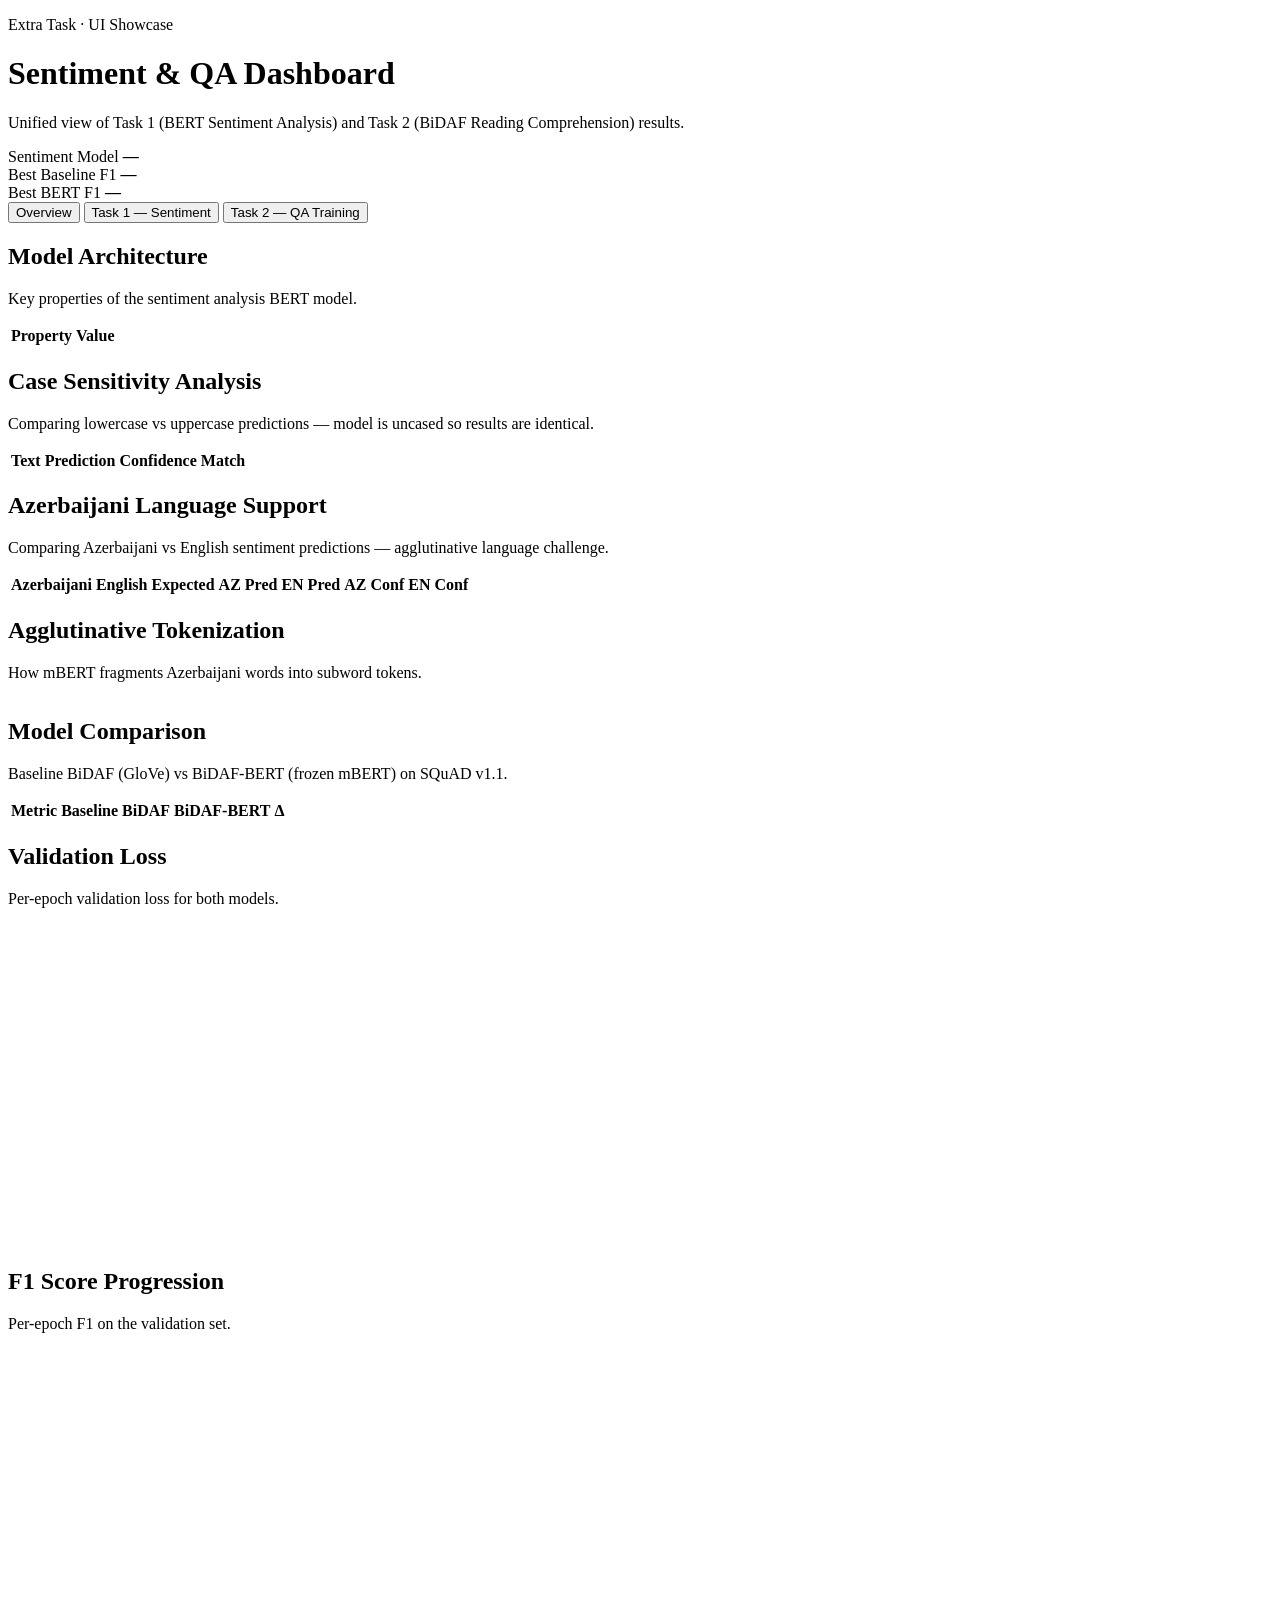
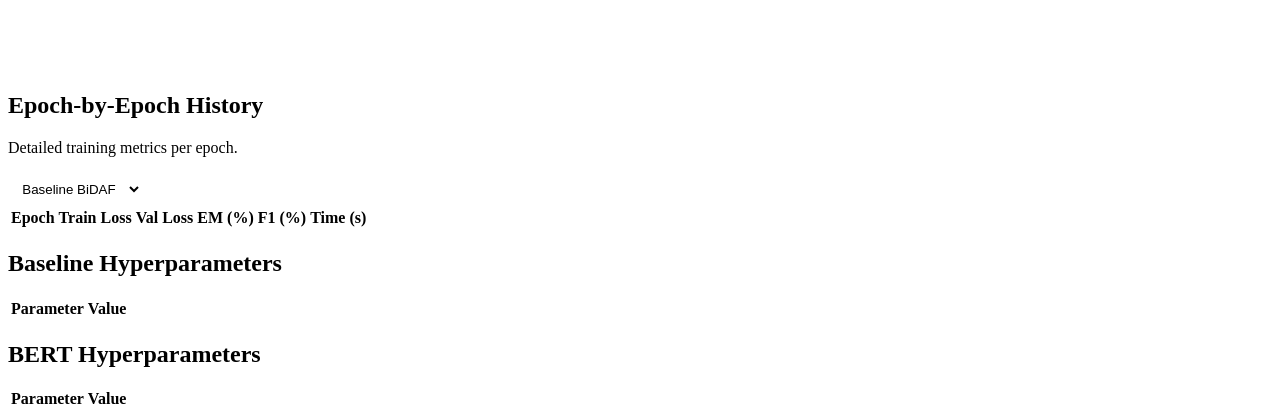
==== project4/extra_task_ui/templates/index.html @ 719b154f "task2, ui and report done" ====
<!doctype html>
<html lang="en">
<head>
  <meta charset="UTF-8"/>
  <meta name="viewport" content="width=device-width,initial-scale=1.0"/>
  <title>Project 4 — NLP Dashboard</title>
  <link rel="preconnect" href="https://fonts.googleapis.com"/>
  <link rel="preconnect" href="https://fonts.gstatic.com" crossorigin/>
  <link href="https://fonts.googleapis.com/css2?family=Inter:wght@400;500;600;700;800&display=swap" rel="stylesheet"/>
  <link rel="stylesheet" href="/static/style.css"/>
</head>
<body>
  <div class="bg-orb orb-a"></div>
  <div class="bg-orb orb-b"></div>
  <div class="bg-orb orb-c"></div>

  <main class="container">
    <!-- Hero -->
    <header class="hero glass">
      <div class="hero-copy">
        <p class="eyebrow">Extra Task · UI Showcase</p>
        <h1>Sentiment &amp; QA Dashboard</h1>
        <p>Unified view of Task 1 (BERT Sentiment Analysis) and Task 2 (BiDAF Reading Comprehension) results.</p>
      </div>
      <div class="hero-badges">
        <div class="badge">
          <span>Sentiment Model</span>
          <strong id="badgeModel">—</strong>
        </div>
        <div class="badge">
          <span>Best Baseline F1</span>
          <strong id="badgeBaseF1">—</strong>
        </div>
        <div class="badge">
          <span>Best BERT F1</span>
          <strong id="badgeBertF1">—</strong>
        </div>
      </div>
    </header>

    <!-- Nav -->
    <nav class="view-nav glass" aria-label="Dashboard sections">
      <button class="nav-btn active" type="button" data-view="overview">Overview</button>
      <button class="nav-btn" type="button" data-view="task1">Task 1 — Sentiment</button>
      <button class="nav-btn" type="button" data-view="task2">Task 2 — QA Training</button>
    </nav>

    <!-- ============ OVERVIEW ============ -->
    <section class="cards dashboard-view" data-section="overview" id="overviewCards"></section>

    <!-- ============ TASK 1 ============ -->
    <!-- Model Architecture -->
    <section class="panel glass dashboard-view is-hidden" data-section="task1">
      <div class="panel-head">
        <h2>Model Architecture</h2>
        <p>Key properties of the sentiment analysis BERT model.</p>
      </div>
      <div class="table-wrap">
        <table><thead><tr>
          <th>Property</th><th>Value</th>
        </tr></thead><tbody id="archBody"></tbody></table>
      </div>
    </section>

    <!-- Case Sensitivity -->
    <section class="panel glass dashboard-view is-hidden" data-section="task1">
      <div class="panel-head">
        <h2>Case Sensitivity Analysis</h2>
        <p>Comparing lowercase vs uppercase predictions — model is uncased so results are identical.</p>
      </div>
      <div class="table-wrap">
        <table><thead><tr>
          <th>Text</th><th>Prediction</th><th>Confidence</th><th>Match</th>
        </tr></thead><tbody id="caseBody"></tbody></table>
      </div>
    </section>

    <!-- Azerbaijani -->
    <section class="panel glass dashboard-view is-hidden" data-section="task1">
      <div class="panel-head">
        <h2>Azerbaijani Language Support</h2>
        <p>Comparing Azerbaijani vs English sentiment predictions — agglutinative language challenge.</p>
      </div>
      <div class="table-wrap">
        <table><thead><tr>
          <th>Azerbaijani</th><th>English</th><th>Expected</th>
          <th>AZ Pred</th><th>EN Pred</th><th>AZ Conf</th><th>EN Conf</th>
        </tr></thead><tbody id="azBody"></tbody></table>
      </div>
    </section>

    <!-- Tokenization -->
    <section class="panel glass dashboard-view is-hidden" data-section="task1">
      <div class="panel-head">
        <h2>Agglutinative Tokenization</h2>
        <p>How mBERT fragments Azerbaijani words into subword tokens.</p>
      </div>
      <div id="tokenizationCards" style="display:grid;grid-template-columns:repeat(auto-fit,minmax(300px,1fr));gap:0.8rem;"></div>
    </section>


    <!-- ============ TASK 2 ============ -->
    <!-- Comparison Table -->
    <section class="panel glass dashboard-view is-hidden" data-section="task2">
      <div class="panel-head">
        <h2>Model Comparison</h2>
        <p>Baseline BiDAF (GloVe) vs BiDAF-BERT (frozen mBERT) on SQuAD v1.1.</p>
      </div>
      <div class="table-wrap">
        <table><thead><tr>
          <th>Metric</th><th>Baseline BiDAF</th><th>BiDAF-BERT</th><th>Δ</th>
        </tr></thead><tbody id="compBody"></tbody></table>
      </div>
    </section>

    <!-- Training Curves -->
    <section class="grid-two dashboard-view is-hidden" data-section="task2">
      <article class="panel glass">
        <div class="panel-head">
          <h2>Validation Loss</h2>
          <p>Per-epoch validation loss for both models.</p>
        </div>
        <canvas id="lossCanvas" class="chart-canvas" width="540" height="320"></canvas>
      </article>
      <article class="panel glass">
        <div class="panel-head">
          <h2>F1 Score Progression</h2>
          <p>Per-epoch F1 on the validation set.</p>
        </div>
        <canvas id="f1Canvas" class="chart-canvas" width="540" height="320"></canvas>
      </article>
    </section>

    <!-- Epoch History -->
    <section class="panel glass dashboard-view is-hidden" data-section="task2">
      <div class="panel-head split-head">
        <div>
          <h2>Epoch-by-Epoch History</h2>
          <p>Detailed training metrics per epoch.</p>
        </div>
        <div>
          <select id="historyModelSelect" style="background:rgba(255,255,255,0.06);border:1px solid rgba(255,255,255,0.15);color:var(--text);border-radius:10px;padding:0.42rem 0.58rem;">
            <option value="baseline">Baseline BiDAF</option>
            <option value="bert">BiDAF-BERT</option>
          </select>
        </div>
      </div>
      <div class="table-wrap">
        <table><thead><tr>
          <th>Epoch</th><th>Train Loss</th><th>Val Loss</th><th>EM (%)</th><th>F1 (%)</th><th>Time (s)</th>
        </tr></thead><tbody id="historyBody"></tbody></table>
      </div>
    </section>

    <!-- Hyperparameters -->
    <section class="grid-two dashboard-view is-hidden" data-section="task2">
      <article class="panel glass">
        <div class="panel-head">
          <h2>Baseline Hyperparameters</h2>
        </div>
        <div class="table-wrap">
          <table><thead><tr><th>Parameter</th><th>Value</th></tr></thead>
          <tbody id="hpBaseBody"></tbody></table>
        </div>
      </article>
      <article class="panel glass">
        <div class="panel-head">
          <h2>BERT Hyperparameters</h2>
        </div>
        <div class="table-wrap">
          <table><thead><tr><th>Parameter</th><th>Value</th></tr></thead>
          <tbody id="hpBertBody"></tbody></table>
        </div>
      </article>
    </section>

  </main>

  <script id="initialData" type="application/json">{{ data_json | safe }}</script>
  <script src="/static/app.js"></script>
</body>
</html>
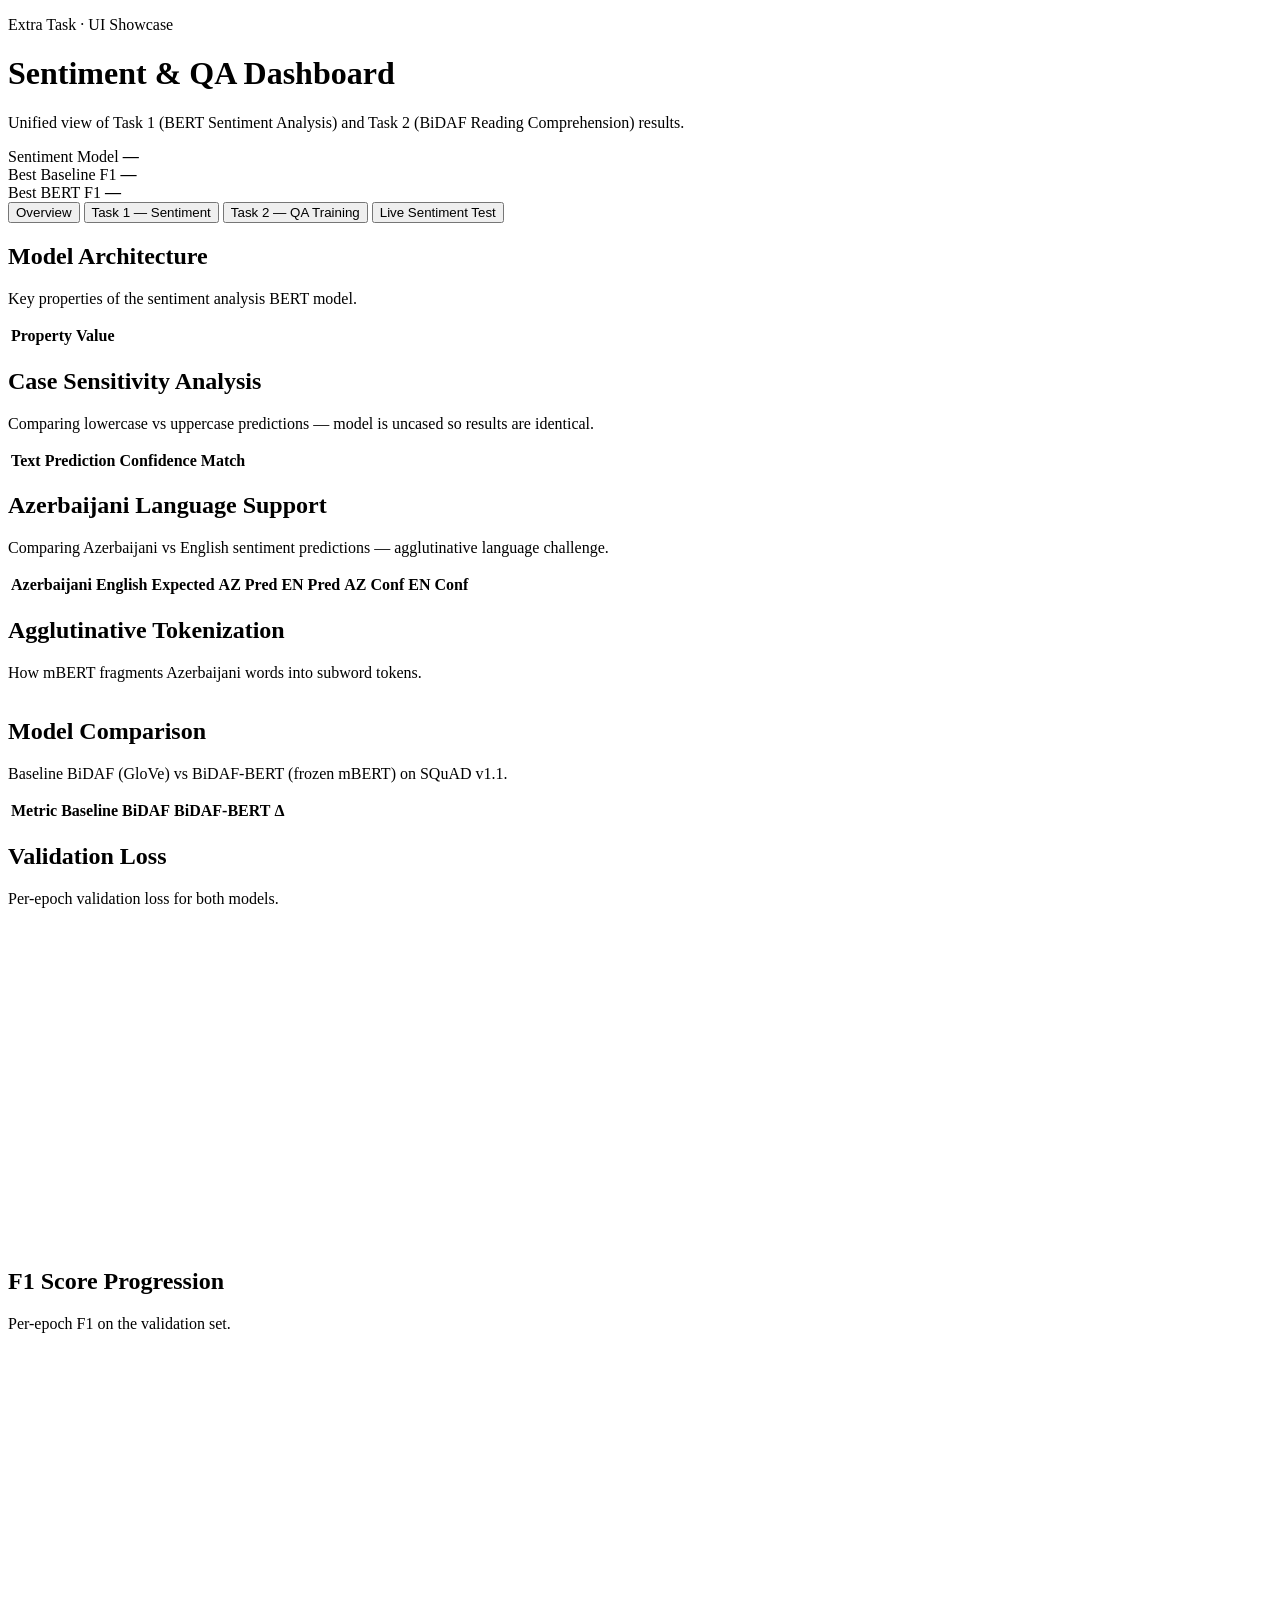
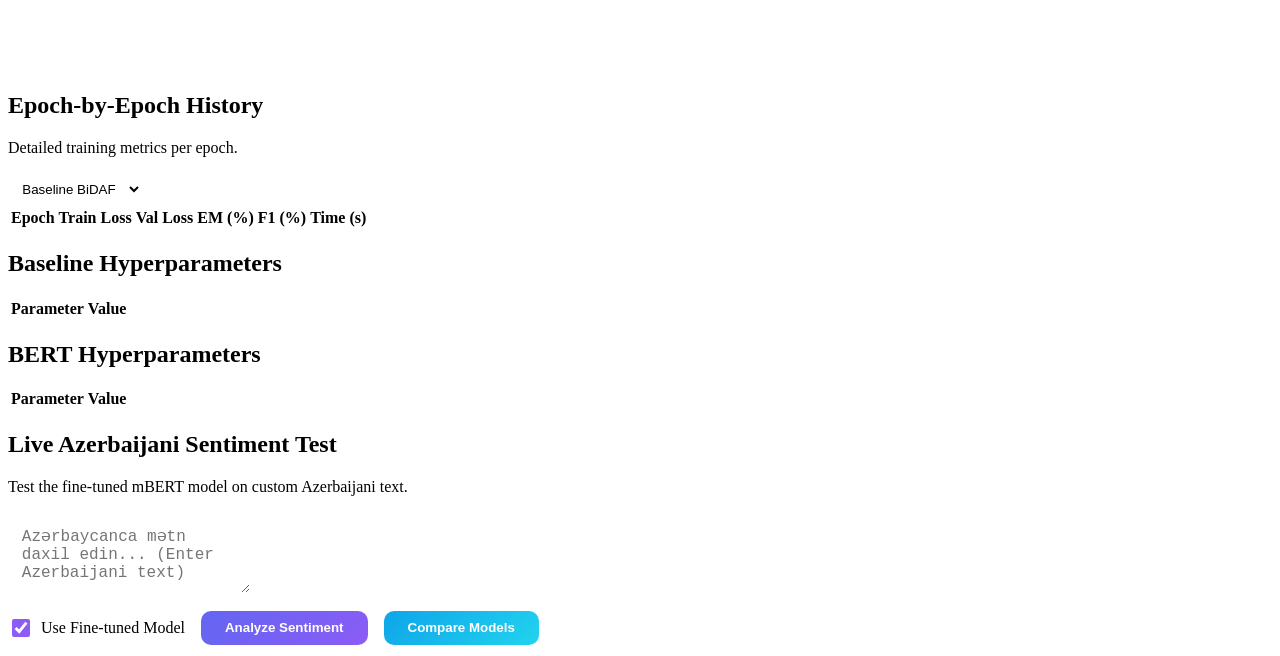
==== commit 6d42f270: "feat: ui input field for task 1" ====
--- a/project4/extra_task_ui/templates/index.html
+++ b/project4/extra_task_ui/templates/index.html
@@ -43,6 +43,7 @@
       <button class="nav-btn active" type="button" data-view="overview">Overview</button>
       <button class="nav-btn" type="button" data-view="task1">Task 1 — Sentiment</button>
       <button class="nav-btn" type="button" data-view="task2">Task 2 — QA Training</button>
+      <button class="nav-btn" type="button" data-view="live">Live Sentiment Test</button>
     </nav>
 
     <!-- ============ OVERVIEW ============ -->
@@ -174,6 +175,71 @@
       </article>
     </section>
 
+    <!-- ============ LIVE SENTIMENT ============ -->
+    <section class="panel glass dashboard-view is-hidden" data-section="live">
+      <div class="panel-head">
+        <h2>Live Azerbaijani Sentiment Test</h2>
+        <p>Test the fine-tuned mBERT model on custom Azerbaijani text.</p>
+      </div>
+      <div class="sentiment-tester">
+        <div class="input-row">
+          <textarea id="sentimentInput" placeholder="Azərbaycanca mətn daxil edin... (Enter Azerbaijani text)"
+            rows="3" style="flex:1;background:rgba(255,255,255,0.06);border:1px solid rgba(255,255,255,0.15);color:var(--text);border-radius:10px;padding:0.8rem;font-size:1rem;resize:vertical;"></textarea>
+        </div>
+        <div class="controls-row" style="display:flex;gap:1rem;align-items:center;margin-top:0.8rem;flex-wrap:wrap;">
+          <label style="display:flex;align-items:center;gap:0.5rem;cursor:pointer;">
+            <input type="checkbox" id="useFinetuned" checked style="width:18px;height:18px;accent-color:#8b5cf6;"/>
+            <span>Use Fine-tuned Model</span>
+          </label>
+          <button id="predictBtn" type="button" style="background:linear-gradient(135deg,#6366f1,#8b5cf6);border:none;color:white;padding:0.6rem 1.5rem;border-radius:10px;font-weight:600;cursor:pointer;">
+            Analyze Sentiment
+          </button>
+          <button id="compareBtn" type="button" style="background:linear-gradient(135deg,#0ea5e9,#22d3ee);border:none;color:white;padding:0.6rem 1.5rem;border-radius:10px;font-weight:600;cursor:pointer;">
+            Compare Models
+          </button>
+        </div>
+      </div>
+    </section>
+
+    <!-- Single Prediction Result -->
+    <section class="panel glass dashboard-view is-hidden" data-section="live" id="singleResult" style="display:none;">
+      <div class="panel-head">
+        <h2>Prediction Result</h2>
+      </div>
+      <div class="result-content">
+        <div class="stars-display" id="starsDisplay" style="font-size:2.5rem;margin-bottom:0.5rem;"></div>
+        <div id="predictionText" style="font-size:1.2rem;font-weight:600;"></div>
+        <div id="confidenceText" style="color:var(--muted);margin-top:0.3rem;"></div>
+        <div id="modelUsed" style="color:var(--muted);font-size:0.9rem;margin-top:0.5rem;"></div>
+        <div class="prob-bars" id="probBars" style="margin-top:1rem;"></div>
+      </div>
+    </section>
+
+    <!-- Comparison Result -->
+    <section class="panel glass dashboard-view is-hidden" data-section="live" id="compareResult" style="display:none;">
+      <div class="panel-head">
+        <h2>Model Comparison</h2>
+        <p id="compareText" style="font-style:italic;"></p>
+      </div>
+      <div class="grid-two" style="gap:1rem;">
+        <div class="comparison-card" id="originalCard" style="background:rgba(255,255,255,0.04);border-radius:12px;padding:1.2rem;">
+          <h3 style="color:#fb7185;margin:0 0 0.8rem;">Original mBERT</h3>
+          <div class="stars-display" id="origStars" style="font-size:2rem;"></div>
+          <div id="origPred" style="font-weight:600;"></div>
+          <div id="origConf" style="color:var(--muted);font-size:0.9rem;"></div>
+          <div id="origProbs" style="margin-top:0.8rem;"></div>
+        </div>
+        <div class="comparison-card" id="finetunedCard" style="background:rgba(255,255,255,0.04);border-radius:12px;padding:1.2rem;">
+          <h3 style="color:#34d399;margin:0 0 0.8rem;">Fine-tuned (Azerbaijani)</h3>
+          <div class="stars-display" id="ftStars" style="font-size:2rem;"></div>
+          <div id="ftPred" style="font-weight:600;"></div>
+          <div id="ftConf" style="color:var(--muted);font-size:0.9rem;"></div>
+          <div id="ftProbs" style="margin-top:0.8rem;"></div>
+        </div>
+      </div>
+      <div id="improvementBadge" style="margin-top:1rem;text-align:center;font-size:1.1rem;"></div>
+    </section>
+
   </main>
 
   <script id="initialData" type="application/json">{{ data_json | safe }}</script>
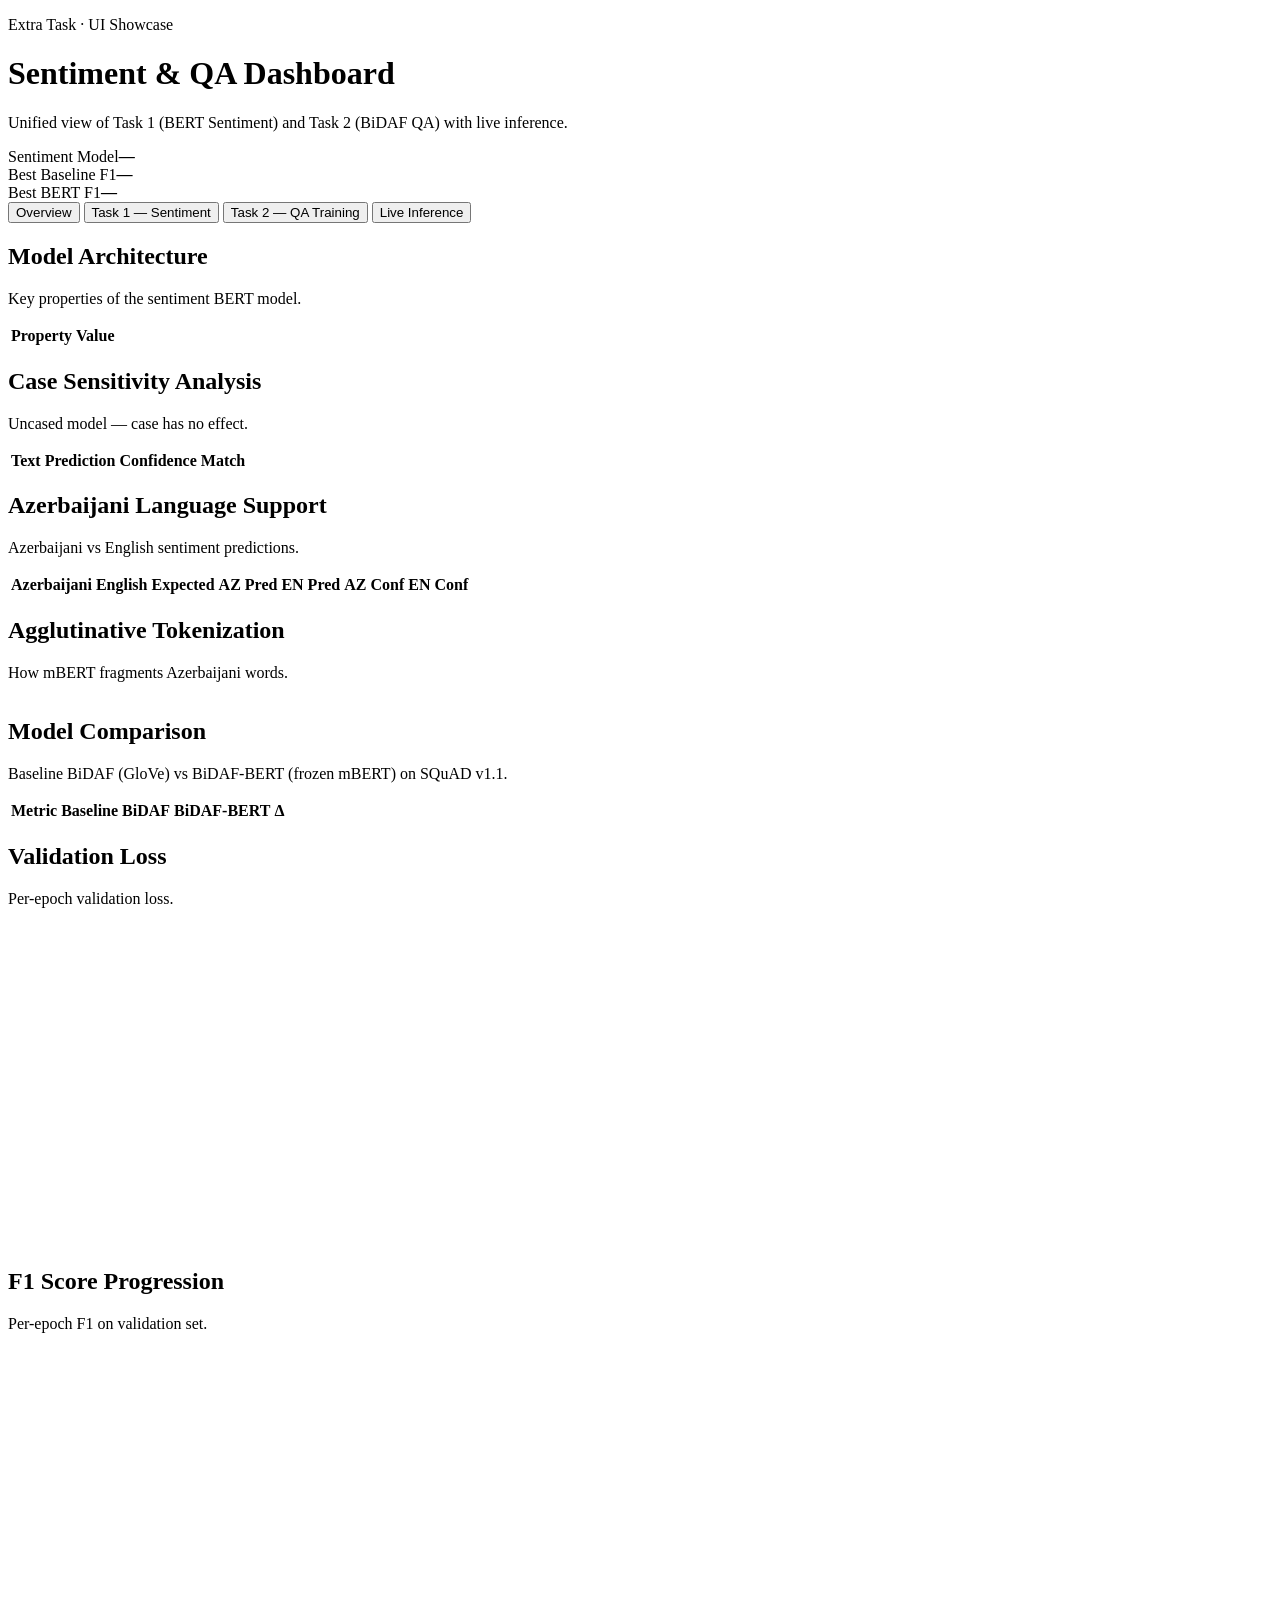
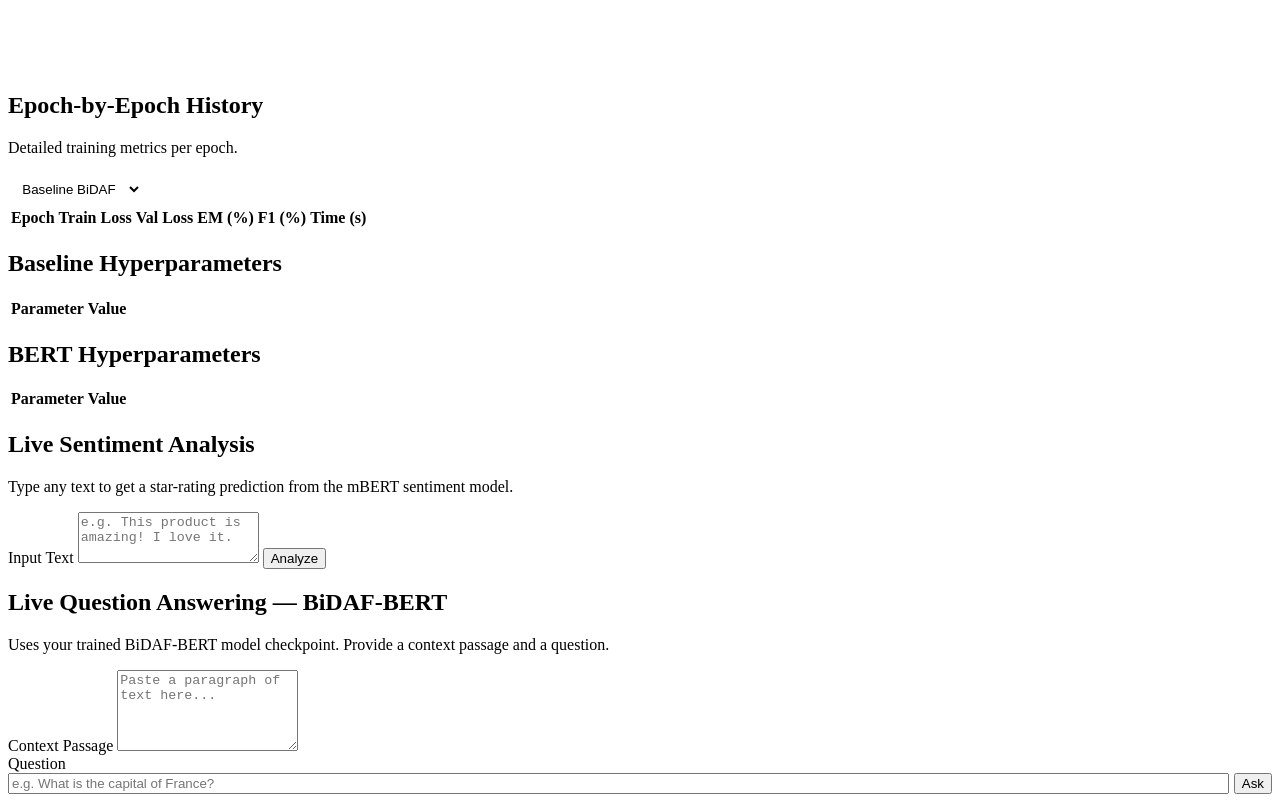
==== commit 03b371be: "done with project4" ====
--- a/project4/extra_task_ui/templates/index.html
+++ b/project4/extra_task_ui/templates/index.html
@@ -15,229 +15,141 @@
   <div class="bg-orb orb-c"></div>
 
   <main class="container">
-    <!-- Hero -->
     <header class="hero glass">
       <div class="hero-copy">
         <p class="eyebrow">Extra Task · UI Showcase</p>
         <h1>Sentiment &amp; QA Dashboard</h1>
-        <p>Unified view of Task 1 (BERT Sentiment Analysis) and Task 2 (BiDAF Reading Comprehension) results.</p>
+        <p>Unified view of Task 1 (BERT Sentiment) and Task 2 (BiDAF QA) with live inference.</p>
       </div>
       <div class="hero-badges">
-        <div class="badge">
-          <span>Sentiment Model</span>
-          <strong id="badgeModel">—</strong>
-        </div>
-        <div class="badge">
-          <span>Best Baseline F1</span>
-          <strong id="badgeBaseF1">—</strong>
-        </div>
-        <div class="badge">
-          <span>Best BERT F1</span>
-          <strong id="badgeBertF1">—</strong>
-        </div>
+        <div class="badge"><span>Sentiment Model</span><strong id="badgeModel">—</strong></div>
+        <div class="badge"><span>Best Baseline F1</span><strong id="badgeBaseF1">—</strong></div>
+        <div class="badge"><span>Best BERT F1</span><strong id="badgeBertF1">—</strong></div>
       </div>
     </header>
 
-    <!-- Nav -->
     <nav class="view-nav glass" aria-label="Dashboard sections">
       <button class="nav-btn active" type="button" data-view="overview">Overview</button>
       <button class="nav-btn" type="button" data-view="task1">Task 1 — Sentiment</button>
       <button class="nav-btn" type="button" data-view="task2">Task 2 — QA Training</button>
-      <button class="nav-btn" type="button" data-view="live">Live Sentiment Test</button>
+      <button class="nav-btn" type="button" data-view="live">Live Inference</button>
     </nav>
 
-    <!-- ============ OVERVIEW ============ -->
+    <!-- ===== OVERVIEW ===== -->
     <section class="cards dashboard-view" data-section="overview" id="overviewCards"></section>
 
-    <!-- ============ TASK 1 ============ -->
-    <!-- Model Architecture -->
+    <!-- ===== TASK 1 ===== -->
     <section class="panel glass dashboard-view is-hidden" data-section="task1">
-      <div class="panel-head">
-        <h2>Model Architecture</h2>
-        <p>Key properties of the sentiment analysis BERT model.</p>
-      </div>
-      <div class="table-wrap">
-        <table><thead><tr>
-          <th>Property</th><th>Value</th>
-        </tr></thead><tbody id="archBody"></tbody></table>
-      </div>
+      <div class="panel-head"><h2>Model Architecture</h2><p>Key properties of the sentiment BERT model.</p></div>
+      <div class="table-wrap"><table><thead><tr><th>Property</th><th>Value</th></tr></thead><tbody id="archBody"></tbody></table></div>
     </section>
-
-    <!-- Case Sensitivity -->
     <section class="panel glass dashboard-view is-hidden" data-section="task1">
-      <div class="panel-head">
-        <h2>Case Sensitivity Analysis</h2>
-        <p>Comparing lowercase vs uppercase predictions — model is uncased so results are identical.</p>
-      </div>
-      <div class="table-wrap">
-        <table><thead><tr>
-          <th>Text</th><th>Prediction</th><th>Confidence</th><th>Match</th>
-        </tr></thead><tbody id="caseBody"></tbody></table>
-      </div>
+      <div class="panel-head"><h2>Case Sensitivity Analysis</h2><p>Uncased model — case has no effect.</p></div>
+      <div class="table-wrap"><table><thead><tr><th>Text</th><th>Prediction</th><th>Confidence</th><th>Match</th></tr></thead><tbody id="caseBody"></tbody></table></div>
     </section>
-
-    <!-- Azerbaijani -->
     <section class="panel glass dashboard-view is-hidden" data-section="task1">
-      <div class="panel-head">
-        <h2>Azerbaijani Language Support</h2>
-        <p>Comparing Azerbaijani vs English sentiment predictions — agglutinative language challenge.</p>
-      </div>
-      <div class="table-wrap">
-        <table><thead><tr>
-          <th>Azerbaijani</th><th>English</th><th>Expected</th>
-          <th>AZ Pred</th><th>EN Pred</th><th>AZ Conf</th><th>EN Conf</th>
-        </tr></thead><tbody id="azBody"></tbody></table>
-      </div>
+      <div class="panel-head"><h2>Azerbaijani Language Support</h2><p>Azerbaijani vs English sentiment predictions.</p></div>
+      <div class="table-wrap"><table><thead><tr><th>Azerbaijani</th><th>English</th><th>Expected</th><th>AZ Pred</th><th>EN Pred</th><th>AZ Conf</th><th>EN Conf</th></tr></thead><tbody id="azBody"></tbody></table></div>
     </section>
-
-    <!-- Tokenization -->
     <section class="panel glass dashboard-view is-hidden" data-section="task1">
-      <div class="panel-head">
-        <h2>Agglutinative Tokenization</h2>
-        <p>How mBERT fragments Azerbaijani words into subword tokens.</p>
-      </div>
+      <div class="panel-head"><h2>Agglutinative Tokenization</h2><p>How mBERT fragments Azerbaijani words.</p></div>
       <div id="tokenizationCards" style="display:grid;grid-template-columns:repeat(auto-fit,minmax(300px,1fr));gap:0.8rem;"></div>
     </section>
 
-
-    <!-- ============ TASK 2 ============ -->
-    <!-- Comparison Table -->
+    <!-- ===== TASK 2 ===== -->
     <section class="panel glass dashboard-view is-hidden" data-section="task2">
-      <div class="panel-head">
-        <h2>Model Comparison</h2>
-        <p>Baseline BiDAF (GloVe) vs BiDAF-BERT (frozen mBERT) on SQuAD v1.1.</p>
-      </div>
-      <div class="table-wrap">
-        <table><thead><tr>
-          <th>Metric</th><th>Baseline BiDAF</th><th>BiDAF-BERT</th><th>Δ</th>
-        </tr></thead><tbody id="compBody"></tbody></table>
-      </div>
+      <div class="panel-head"><h2>Model Comparison</h2><p>Baseline BiDAF (GloVe) vs BiDAF-BERT (frozen mBERT) on SQuAD v1.1.</p></div>
+      <div class="table-wrap"><table><thead><tr><th>Metric</th><th>Baseline BiDAF</th><th>BiDAF-BERT</th><th>Δ</th></tr></thead><tbody id="compBody"></tbody></table></div>
     </section>
-
-    <!-- Training Curves -->
     <section class="grid-two dashboard-view is-hidden" data-section="task2">
       <article class="panel glass">
-        <div class="panel-head">
-          <h2>Validation Loss</h2>
-          <p>Per-epoch validation loss for both models.</p>
-        </div>
+        <div class="panel-head"><h2>Validation Loss</h2><p>Per-epoch validation loss.</p></div>
         <canvas id="lossCanvas" class="chart-canvas" width="540" height="320"></canvas>
       </article>
       <article class="panel glass">
-        <div class="panel-head">
-          <h2>F1 Score Progression</h2>
-          <p>Per-epoch F1 on the validation set.</p>
-        </div>
+        <div class="panel-head"><h2>F1 Score Progression</h2><p>Per-epoch F1 on validation set.</p></div>
         <canvas id="f1Canvas" class="chart-canvas" width="540" height="320"></canvas>
       </article>
     </section>
-
-    <!-- Epoch History -->
     <section class="panel glass dashboard-view is-hidden" data-section="task2">
       <div class="panel-head split-head">
-        <div>
-          <h2>Epoch-by-Epoch History</h2>
-          <p>Detailed training metrics per epoch.</p>
-        </div>
-        <div>
-          <select id="historyModelSelect" style="background:rgba(255,255,255,0.06);border:1px solid rgba(255,255,255,0.15);color:var(--text);border-radius:10px;padding:0.42rem 0.58rem;">
-            <option value="baseline">Baseline BiDAF</option>
-            <option value="bert">BiDAF-BERT</option>
-          </select>
-        </div>
+        <div><h2>Epoch-by-Epoch History</h2><p>Detailed training metrics per epoch.</p></div>
+        <select id="historyModelSelect" style="background:rgba(255,255,255,0.06);border:1px solid rgba(255,255,255,0.15);color:var(--text);border-radius:10px;padding:0.42rem 0.58rem;">
+          <option value="baseline">Baseline BiDAF</option>
+          <option value="bert">BiDAF-BERT</option>
+        </select>
       </div>
-      <div class="table-wrap">
-        <table><thead><tr>
-          <th>Epoch</th><th>Train Loss</th><th>Val Loss</th><th>EM (%)</th><th>F1 (%)</th><th>Time (s)</th>
-        </tr></thead><tbody id="historyBody"></tbody></table>
-      </div>
+      <div class="table-wrap"><table><thead><tr><th>Epoch</th><th>Train Loss</th><th>Val Loss</th><th>EM (%)</th><th>F1 (%)</th><th>Time (s)</th></tr></thead><tbody id="historyBody"></tbody></table></div>
     </section>
-
-    <!-- Hyperparameters -->
     <section class="grid-two dashboard-view is-hidden" data-section="task2">
       <article class="panel glass">
-        <div class="panel-head">
-          <h2>Baseline Hyperparameters</h2>
-        </div>
-        <div class="table-wrap">
-          <table><thead><tr><th>Parameter</th><th>Value</th></tr></thead>
-          <tbody id="hpBaseBody"></tbody></table>
-        </div>
+        <div class="panel-head"><h2>Baseline Hyperparameters</h2></div>
+        <div class="table-wrap"><table><thead><tr><th>Parameter</th><th>Value</th></tr></thead><tbody id="hpBaseBody"></tbody></table></div>
       </article>
       <article class="panel glass">
-        <div class="panel-head">
-          <h2>BERT Hyperparameters</h2>
-        </div>
-        <div class="table-wrap">
-          <table><thead><tr><th>Parameter</th><th>Value</th></tr></thead>
-          <tbody id="hpBertBody"></tbody></table>
-        </div>
+        <div class="panel-head"><h2>BERT Hyperparameters</h2></div>
+        <div class="table-wrap"><table><thead><tr><th>Parameter</th><th>Value</th></tr></thead><tbody id="hpBertBody"></tbody></table></div>
       </article>
     </section>
 
-    <!-- ============ LIVE SENTIMENT ============ -->
+
+    <!-- ===== LIVE INFERENCE ===== -->
+    <!-- Sentiment -->
     <section class="panel glass dashboard-view is-hidden" data-section="live">
       <div class="panel-head">
-        <h2>Live Azerbaijani Sentiment Test</h2>
-        <p>Test the fine-tuned mBERT model on custom Azerbaijani text.</p>
+        <h2>Live Sentiment Analysis</h2>
+        <p>Type any text to get a star-rating prediction from the mBERT sentiment model.</p>
       </div>
-      <div class="sentiment-tester">
-        <div class="input-row">
-          <textarea id="sentimentInput" placeholder="Azərbaycanca mətn daxil edin... (Enter Azerbaijani text)"
-            rows="3" style="flex:1;background:rgba(255,255,255,0.06);border:1px solid rgba(255,255,255,0.15);color:var(--text);border-radius:10px;padding:0.8rem;font-size:1rem;resize:vertical;"></textarea>
+      <div class="controls-row" style="align-items:end;">
+        <label style="flex:1;min-width:300px;">
+          Input Text
+          <textarea id="sentimentInput" rows="3" placeholder="e.g. This product is amazing! I love it."></textarea>
+        </label>
+        <button id="sentimentBtn" class="action-btn" type="button">Analyze</button>
+      </div>
+      <div id="sentimentResult" style="margin-top:0.8rem;display:none;">
+        <div style="display:flex;gap:1rem;align-items:center;margin-bottom:0.6rem;">
+          <span style="font-size:2rem;font-weight:800;" id="sentimentStars"></span>
+          <span style="color:var(--muted);font-size:0.9rem;" id="sentimentConf"></span>
         </div>
-        <div class="controls-row" style="display:flex;gap:1rem;align-items:center;margin-top:0.8rem;flex-wrap:wrap;">
-          <label style="display:flex;align-items:center;gap:0.5rem;cursor:pointer;">
-            <input type="checkbox" id="useFinetuned" checked style="width:18px;height:18px;accent-color:#8b5cf6;"/>
-            <span>Use Fine-tuned Model</span>
-          </label>
-          <button id="predictBtn" type="button" style="background:linear-gradient(135deg,#6366f1,#8b5cf6);border:none;color:white;padding:0.6rem 1.5rem;border-radius:10px;font-weight:600;cursor:pointer;">
-            Analyze Sentiment
-          </button>
-          <button id="compareBtn" type="button" style="background:linear-gradient(135deg,#0ea5e9,#22d3ee);border:none;color:white;padding:0.6rem 1.5rem;border-radius:10px;font-weight:600;cursor:pointer;">
-            Compare Models
-          </button>
+        <div class="table-wrap">
+          <table><thead><tr><th>Class</th><th>Score</th><th>Bar</th></tr></thead>
+          <tbody id="sentimentScoresBody"></tbody></table>
         </div>
       </div>
+      <div id="sentimentLoading" style="display:none;color:var(--cool);margin-top:0.8rem;">Loading model (first request may take ~30s)...</div>
+      <div id="sentimentError" style="display:none;color:var(--hot);margin-top:0.8rem;"></div>
     </section>
 
-    <!-- Single Prediction Result -->
-    <section class="panel glass dashboard-view is-hidden" data-section="live" id="singleResult" style="display:none;">
+    <!-- QA with BiDAF-BERT -->
+    <section class="panel glass dashboard-view is-hidden" data-section="live">
       <div class="panel-head">
-        <h2>Prediction Result</h2>
+        <h2>Live Question Answering — BiDAF-BERT</h2>
+        <p>Uses your trained BiDAF-BERT model checkpoint. Provide a context passage and a question.</p>
       </div>
-      <div class="result-content">
-        <div class="stars-display" id="starsDisplay" style="font-size:2.5rem;margin-bottom:0.5rem;"></div>
-        <div id="predictionText" style="font-size:1.2rem;font-weight:600;"></div>
-        <div id="confidenceText" style="color:var(--muted);margin-top:0.3rem;"></div>
-        <div id="modelUsed" style="color:var(--muted);font-size:0.9rem;margin-top:0.5rem;"></div>
-        <div class="prob-bars" id="probBars" style="margin-top:1rem;"></div>
-      </div>
-    </section>
-
-    <!-- Comparison Result -->
-    <section class="panel glass dashboard-view is-hidden" data-section="live" id="compareResult" style="display:none;">
-      <div class="panel-head">
-        <h2>Model Comparison</h2>
-        <p id="compareText" style="font-style:italic;"></p>
-      </div>
-      <div class="grid-two" style="gap:1rem;">
-        <div class="comparison-card" id="originalCard" style="background:rgba(255,255,255,0.04);border-radius:12px;padding:1.2rem;">
-          <h3 style="color:#fb7185;margin:0 0 0.8rem;">Original mBERT</h3>
-          <div class="stars-display" id="origStars" style="font-size:2rem;"></div>
-          <div id="origPred" style="font-weight:600;"></div>
-          <div id="origConf" style="color:var(--muted);font-size:0.9rem;"></div>
-          <div id="origProbs" style="margin-top:0.8rem;"></div>
-        </div>
-        <div class="comparison-card" id="finetunedCard" style="background:rgba(255,255,255,0.04);border-radius:12px;padding:1.2rem;">
-          <h3 style="color:#34d399;margin:0 0 0.8rem;">Fine-tuned (Azerbaijani)</h3>
-          <div class="stars-display" id="ftStars" style="font-size:2rem;"></div>
-          <div id="ftPred" style="font-weight:600;"></div>
-          <div id="ftConf" style="color:var(--muted);font-size:0.9rem;"></div>
-          <div id="ftProbs" style="margin-top:0.8rem;"></div>
+      <div class="controls-row" style="flex-direction:column;gap:0.6rem;">
+        <label style="width:100%;">
+          Context Passage
+          <textarea id="qaContext" rows="5" placeholder="Paste a paragraph of text here..."></textarea>
+        </label>
+        <div style="display:flex;gap:0.8rem;align-items:end;">
+          <label style="flex:1;min-width:250px;">
+            Question
+            <input id="qaQuestion" type="text" placeholder="e.g. What is the capital of France?" style="width:100%;"/>
+          </label>
+          <button id="qaBtn" class="action-btn" type="button">Ask</button>
         </div>
       </div>
-      <div id="improvementBadge" style="margin-top:1rem;text-align:center;font-size:1.1rem;"></div>
+      <div id="qaResult" style="margin-top:0.8rem;display:none;">
+        <div style="background:rgba(34,211,238,0.08);border:1px solid rgba(34,211,238,0.25);border-radius:12px;padding:1rem;margin-bottom:0.6rem;">
+          <div style="color:var(--muted);font-size:0.78rem;text-transform:uppercase;letter-spacing:0.06em;margin-bottom:0.3rem;">Answer</div>
+          <div style="font-size:1.3rem;font-weight:700;" id="qaAnswer"></div>
+          <div style="color:var(--muted);font-size:0.85rem;margin-top:0.3rem;" id="qaScore"></div>
+        </div>
+        <div style="color:var(--muted);font-size:0.85rem;" id="qaSpan"></div>
+      </div>
+      <div id="qaLoading" style="display:none;color:var(--cool);margin-top:0.8rem;">Loading BiDAF-BERT model (first request may take ~30s)...</div>
+      <div id="qaError" style="display:none;color:var(--hot);margin-top:0.8rem;"></div>
     </section>
 
   </main>
